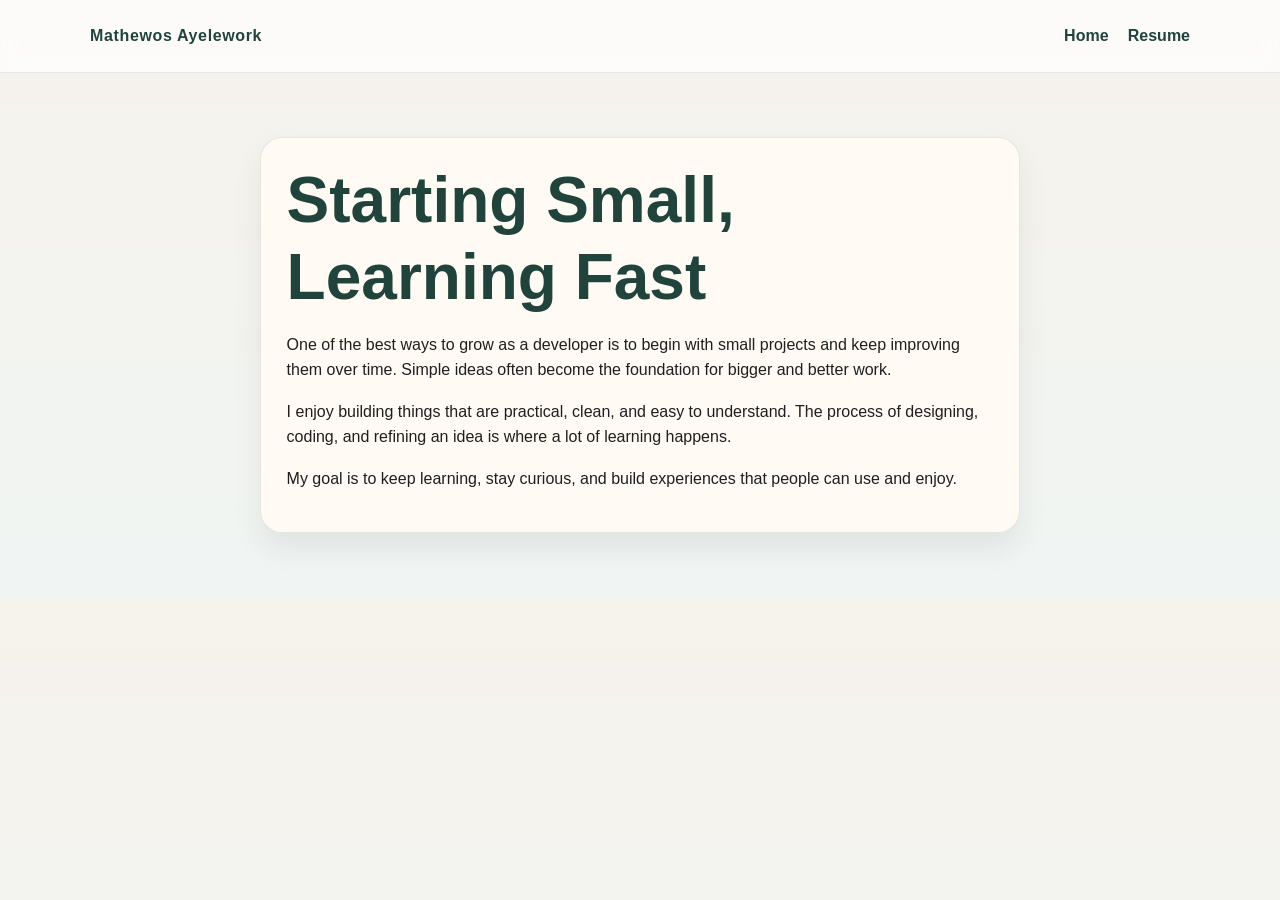
==== blog.html @ 129ef816 "Add portfolio website" ====
<!DOCTYPE html>
<html lang="en">
  <head>
    <meta charset="UTF-8" />
    <meta name="viewport" content="width=device-width, initial-scale=1.0" />
    <title>My Blog</title>
    <link rel="stylesheet" href="styles.css" />
  </head>
  <body>
    <header class="topbar">
      <div class="container nav">
        <div class="brand">Mathewos Ayelework</div>
        <nav>
          <a href="index.html">Home</a>
          <a href="resume.txt">Resume</a>
        </nav>
      </div>
    </header>

    <main class="container blog-page">
      <article class="blog-post card">
        <h1>Starting Small, Learning Fast</h1>
        <p>One of the best ways to grow as a developer is to begin with small projects and keep improving them over time. Simple ideas often become the foundation for bigger and better work.</p>
        <p>I enjoy building things that are practical, clean, and easy to understand. The process of designing, coding, and refining an idea is where a lot of learning happens.</p>
        <p>My goal is to keep learning, stay curious, and build experiences that people can use and enjoy.</p>
      </article>
    </main>
  </body>
</html>
---- styles.css ----
* {
  box-sizing: border-box;
}

:root {
  --bg: #f4efe8;
  --panel: #fffaf3;
  --primary: #2d5d50;
  --primary-dark: #20443b;
  --accent: #d7a86e;
  --text: #1f1f1f;
  --muted: #5d5d5d;
  --border: rgba(45, 93, 80, 0.12);
  --shadow: 0 16px 30px rgba(34, 43, 39, 0.08);
}

html {
  scroll-behavior: smooth;
}

body {
  margin: 0;
  font-family: Arial, Helvetica, sans-serif;
  background: linear-gradient(180deg, #f6f2ec 0%, #f0f5f3 100%);
  color: var(--text);
  line-height: 1.6;
}

img {
  max-width: 100%;
  display: block;
}

.container {
  width: min(1100px, 90%);
  margin: 0 auto;
}

.topbar {
  background: rgba(255, 255, 255, 0.7);
  backdrop-filter: blur(8px);
  border-bottom: 1px solid var(--border);
  position: sticky;
  top: 0;
  z-index: 10;
}

.nav {
  display: flex;
  align-items: center;
  justify-content: space-between;
  min-height: 72px;
}

.brand {
  font-weight: 700;
  letter-spacing: 0.04em;
  color: var(--primary-dark);
}

nav {
  display: flex;
  gap: 1.2rem;
}

nav a,
.contact a {
  color: var(--primary-dark);
  text-decoration: none;
  font-weight: 600;
}

nav a:hover,
.contact a:hover {
  color: var(--primary);
}

.hero {
  display: grid;
  grid-template-columns: 1.2fr 0.8fr;
  gap: 2.5rem;
  align-items: center;
  padding: 5rem 0 3rem;
}

.eyebrow {
  text-transform: uppercase;
  letter-spacing: 0.12em;
  font-size: 0.75rem;
  color: var(--primary);
  font-weight: 700;
}

h1, h2, h3 {
  margin-top: 0;
  color: var(--primary-dark);
  line-height: 1.2;
}

h1 {
  font-size: clamp(2.4rem, 5vw, 4.2rem);
  margin-bottom: 1rem;
}

h2 {
  font-size: clamp(1.7rem, 3vw, 2.4rem);
  margin-bottom: 0.8rem;
}

.hero-text p {
  font-size: 1.1rem;
  color: var(--muted);
}

.cta-row {
  display: flex;
  flex-wrap: wrap;
  gap: 1rem;
  margin-top: 2rem;
}

.button {
  display: inline-block;
  padding: 0.85rem 1.4rem;
  border-radius: 999px;
  text-decoration: none;
  font-weight: 700;
  transition: transform 0.2s ease, box-shadow 0.2s ease;
}

.button:hover {
  transform: translateY(-2px);
}

.button.primary {
  background: var(--primary);
  color: #fff;
  box-shadow: var(--shadow);
}

.button.secondary {
  background: var(--panel);
  color: var(--primary-dark);
  border: 1px solid var(--border);
}

.hero-image img {
  width: min(420px, 100%);
  margin: 0 auto;
  border-radius: 24px;
  box-shadow: var(--shadow);
  border: 8px solid rgba(255, 255, 255, 0.7);
}

.card {
  background: var(--panel);
  border: 1px solid var(--border);
  border-radius: 22px;
  box-shadow: var(--shadow);
  padding: 1.5rem 1.6rem;
  margin-top: 2rem;
}

.projects {
  margin-top: 2.5rem;
}

.project-grid {
  display: grid;
  grid-template-columns: repeat(3, minmax(200px, 1fr));
  gap: 1.25rem;
  margin-top: 1rem;
}

.project-grid .card {
  margin-top: 0;
}

.contact ul {
  margin: 0;
  padding-left: 1.2rem;
}

.site-footer {
  text-align: center;
  padding: 2rem 0 3rem;
  color: var(--muted);
}

.blog-page,
.resume-page {
  padding: 4rem 0;
}

.blog-post {
  max-width: 760px;
  margin: 0 auto;
}

@media (max-width: 760px) {
  .nav,
  .hero,
  .project-grid {
    grid-template-columns: 1fr;
    display: block;
  }

  .nav {
    display: flex;
    flex-direction: column;
    justify-content: center;
    gap: 0.8rem;
    padding: 1rem 0;
  }

  nav {
    justify-content: center;
    flex-wrap: wrap;
  }

  .hero {
    padding-top: 3rem;
  }

  .project-grid {
    display: grid;
  }
}
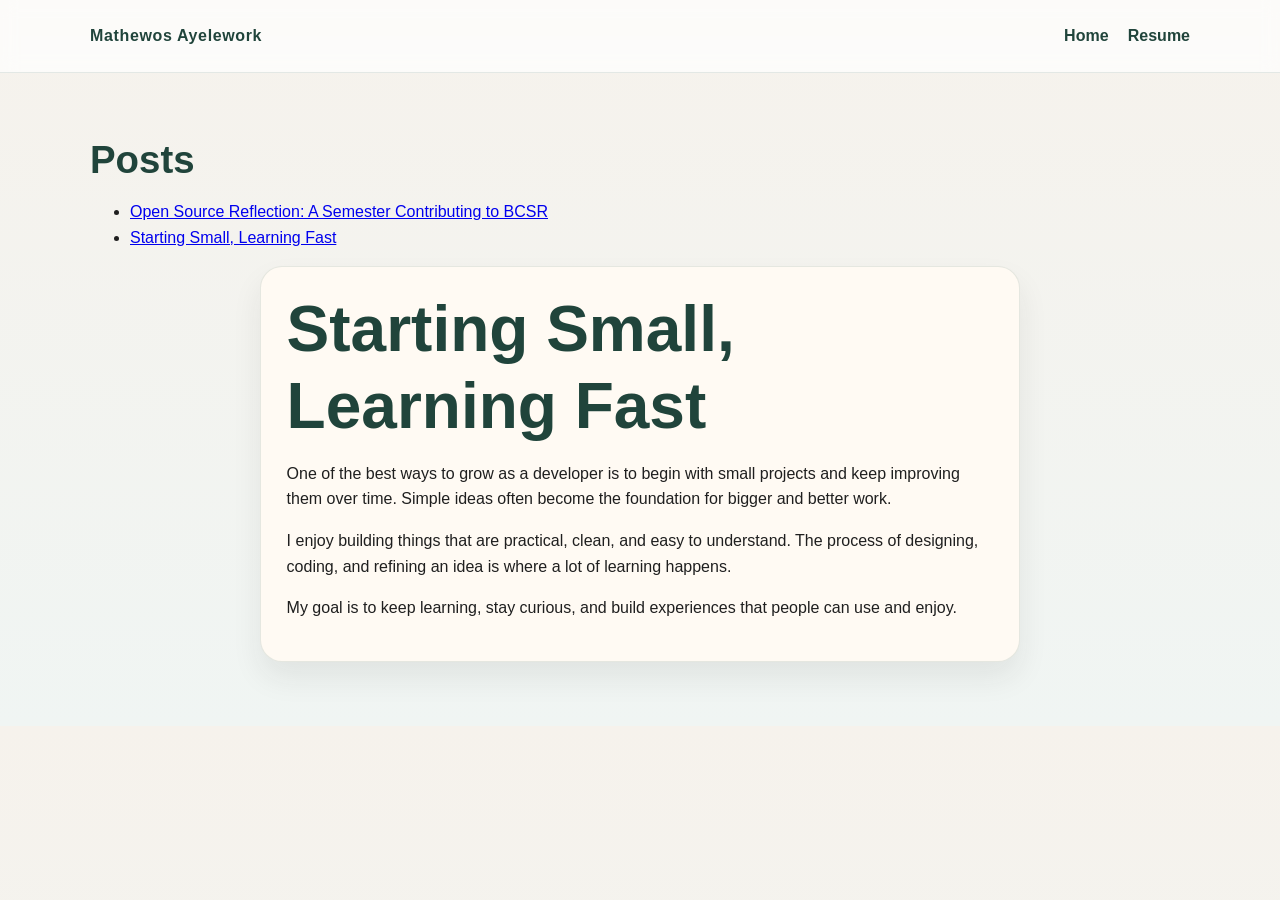
==== commit 0a9a93fd: "Link BP01 post from blog page" ====
--- a/blog.html
+++ b/blog.html
@@ -18,6 +18,11 @@
     </header>
 
     <main class="container blog-page">
+      <h2>Posts</h2>
+      <ul>
+        <li><a href="bp01-open-source-reflection.html">Open Source Reflection: A Semester Contributing to BCSR</a></li>
+        <li><a href="blog.html">Starting Small, Learning Fast</a></li>
+      </ul>
       <article class="blog-post card">
         <h1>Starting Small, Learning Fast</h1>
         <p>One of the best ways to grow as a developer is to begin with small projects and keep improving them over time. Simple ideas often become the foundation for bigger and better work.</p>
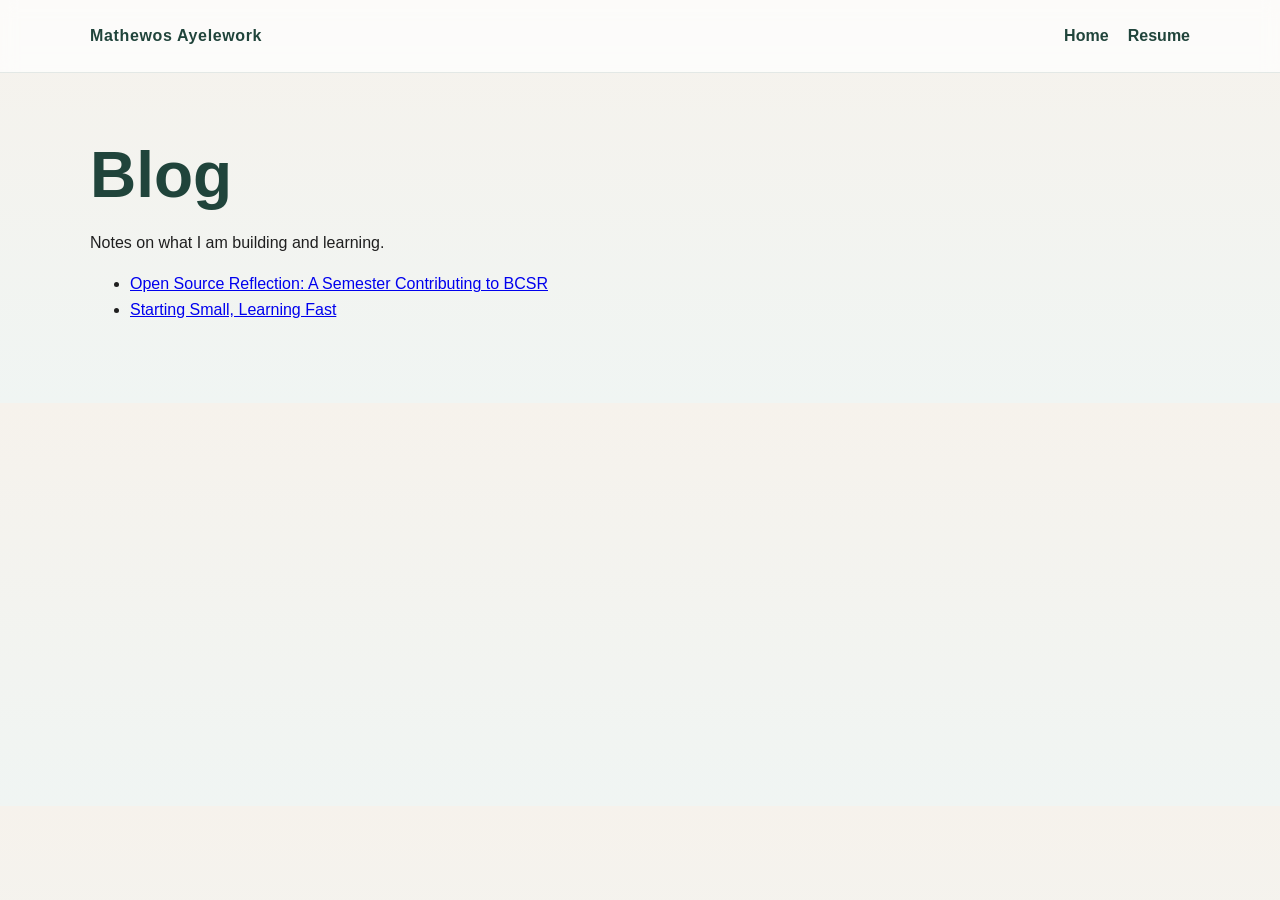
==== commit 63ac10b6: "Make blog page a simple index" ====
--- a/blog.html
+++ b/blog.html
@@ -18,17 +18,12 @@
     </header>
 
     <main class="container blog-page">
-      <h2>Posts</h2>
+      <h1>Blog</h1>
+      <p>Notes on what I am building and learning.</p>
       <ul>
         <li><a href="bp01-open-source-reflection.html">Open Source Reflection: A Semester Contributing to BCSR</a></li>
-        <li><a href="blog.html">Starting Small, Learning Fast</a></li>
+        <li><a href="starting-small-learning-fast.html">Starting Small, Learning Fast</a></li>
       </ul>
-      <article class="blog-post card">
-        <h1>Starting Small, Learning Fast</h1>
-        <p>One of the best ways to grow as a developer is to begin with small projects and keep improving them over time. Simple ideas often become the foundation for bigger and better work.</p>
-        <p>I enjoy building things that are practical, clean, and easy to understand. The process of designing, coding, and refining an idea is where a lot of learning happens.</p>
-        <p>My goal is to keep learning, stay curious, and build experiences that people can use and enjoy.</p>
-      </article>
     </main>
   </body>
 </html>
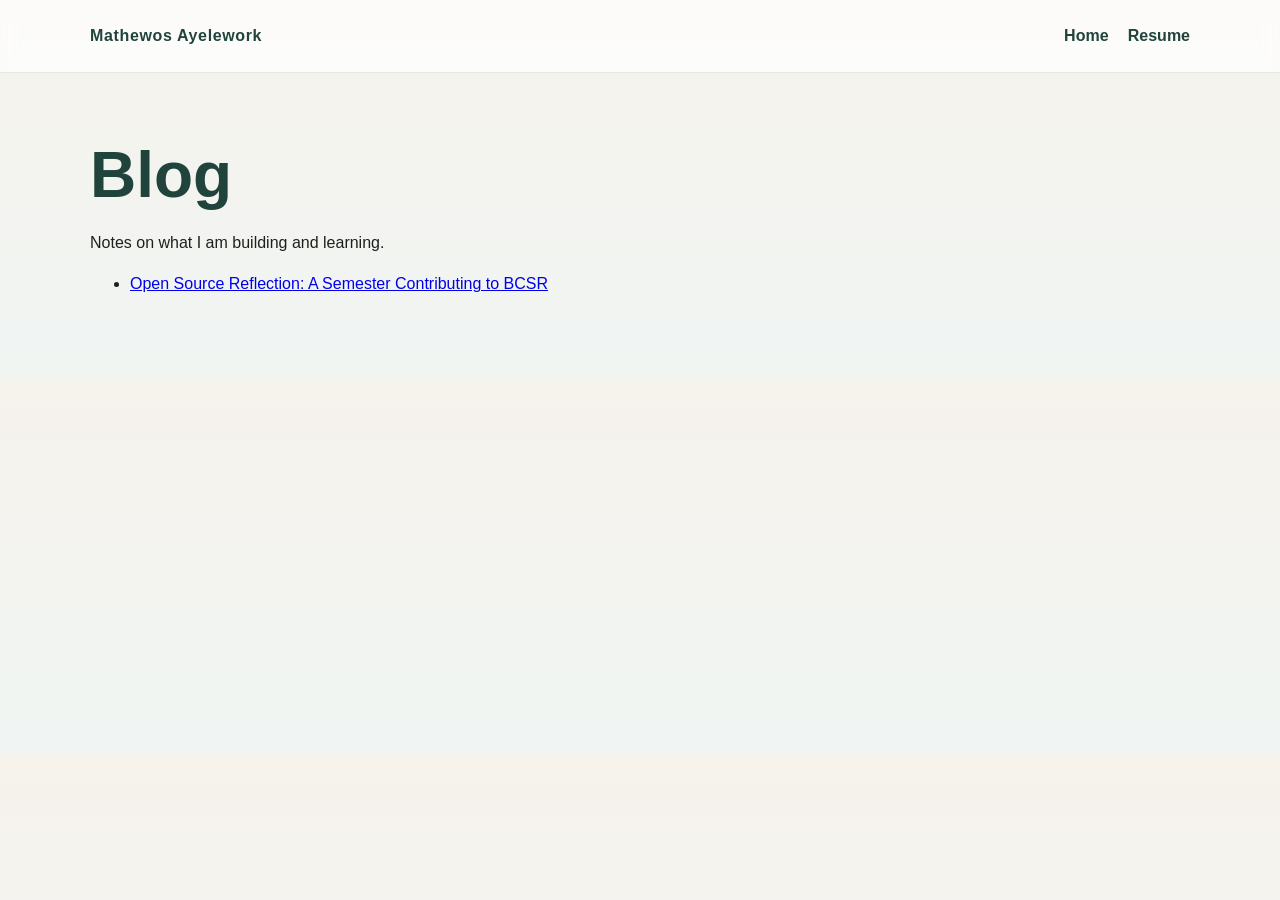
==== commit a070bb88: "Remove first post link from blog index" ====
--- a/blog.html
+++ b/blog.html
@@ -22,7 +22,6 @@
       <p>Notes on what I am building and learning.</p>
       <ul>
         <li><a href="bp01-open-source-reflection.html">Open Source Reflection: A Semester Contributing to BCSR</a></li>
-        <li><a href="starting-small-learning-fast.html">Starting Small, Learning Fast</a></li>
       </ul>
     </main>
   </body>
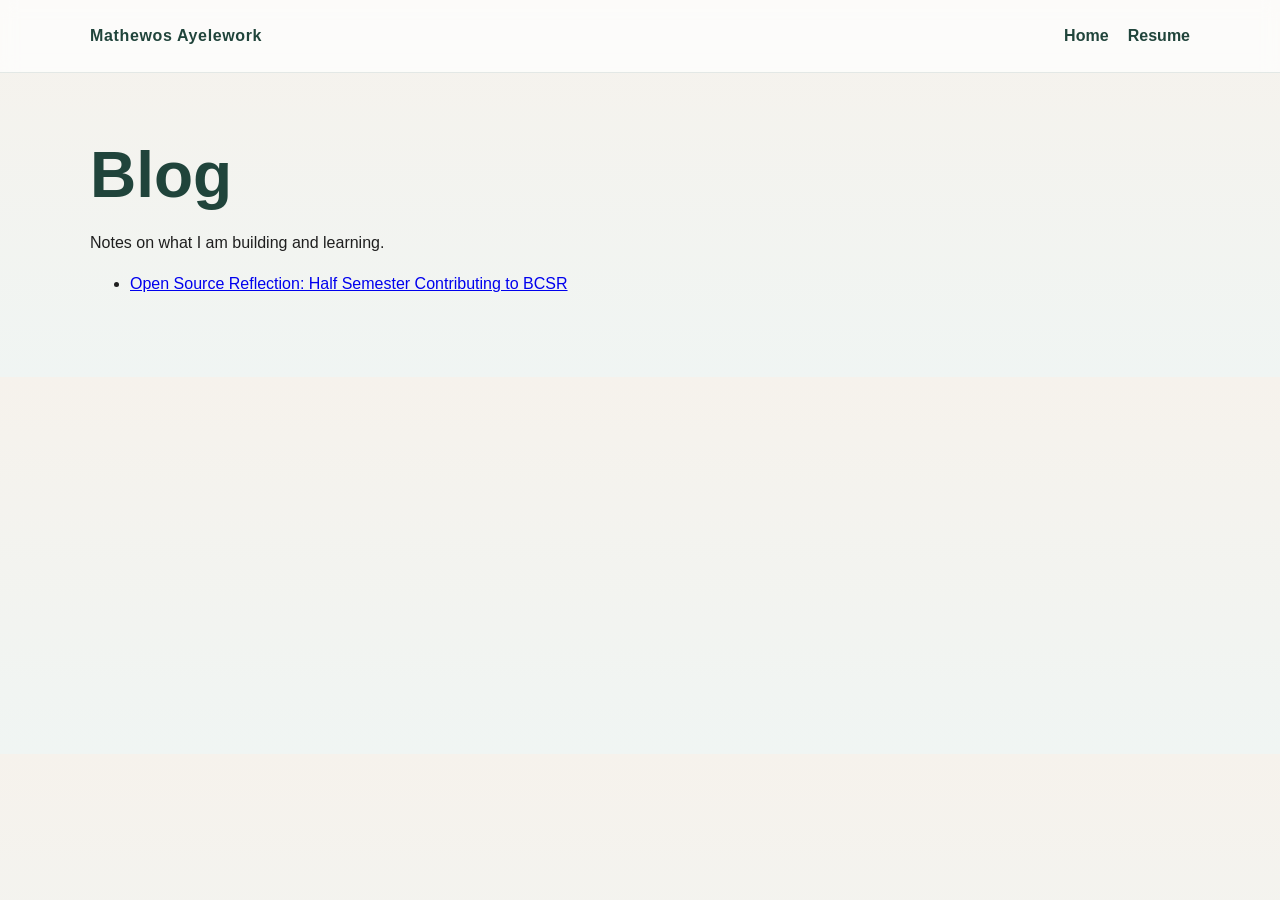
==== commit d7e7cc19: "Update BP01 link title." ====
--- a/blog.html
+++ b/blog.html
@@ -21,7 +21,7 @@
       <h1>Blog</h1>
       <p>Notes on what I am building and learning.</p>
       <ul>
-        <li><a href="bp01-open-source-reflection.html">Open Source Reflection: A Semester Contributing to BCSR</a></li>
+        <li><a href="bp01-open-source-reflection.html">Open Source Reflection: Half Semester Contributing to BCSR</a></li>
       </ul>
     </main>
   </body>
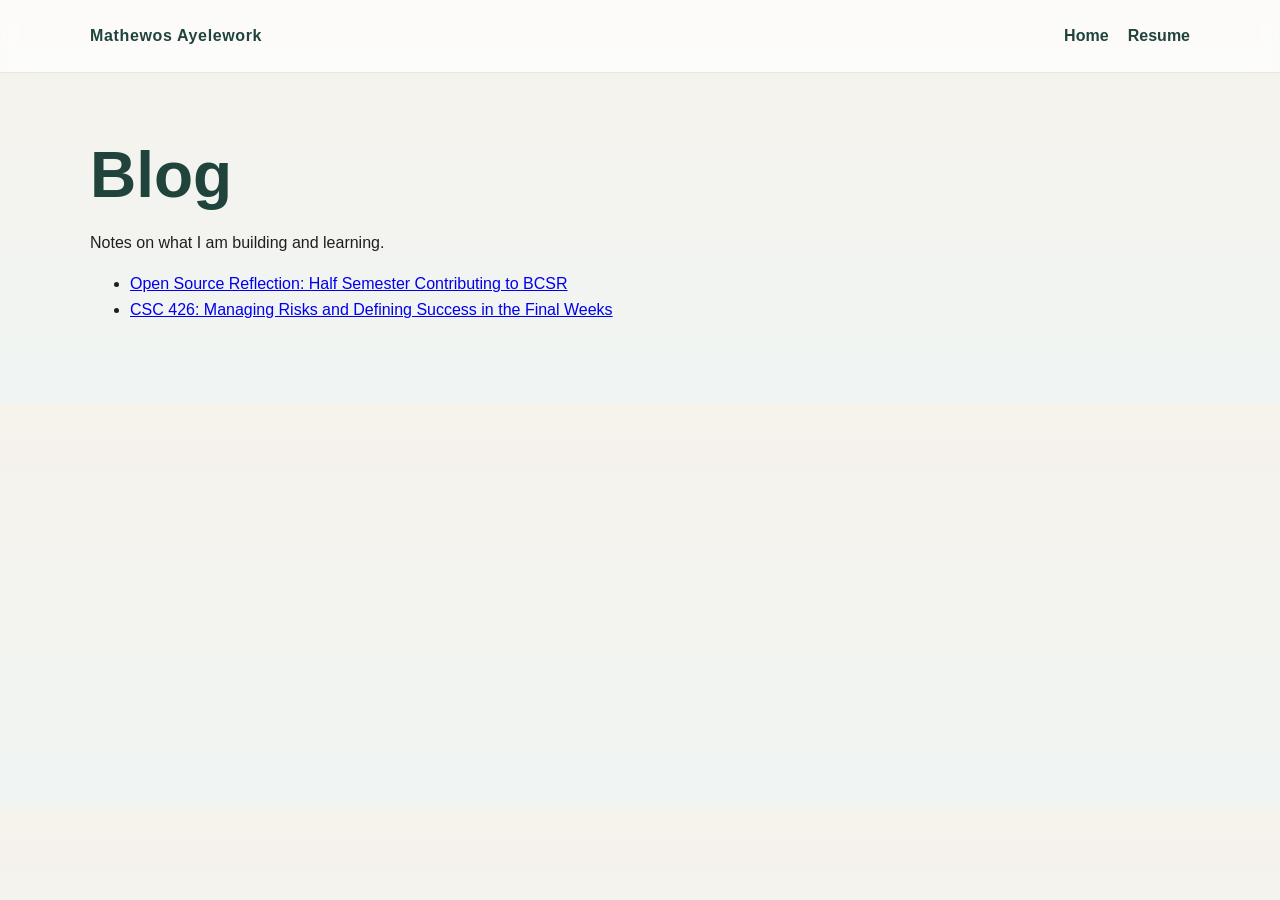
==== commit 6b309eef: "Add Blog 3 link to blog index" ====
--- a/blog.html
+++ b/blog.html
@@ -22,6 +22,7 @@
       <p>Notes on what I am building and learning.</p>
       <ul>
         <li><a href="bp01-open-source-reflection.html">Open Source Reflection: Half Semester Contributing to BCSR</a></li>
+        <li><a href="bp03-risk-anticipation-mitigation.html">CSC 426: Managing Risks and Defining Success in the Final Weeks</a></li>
       </ul>
     </main>
   </body>
